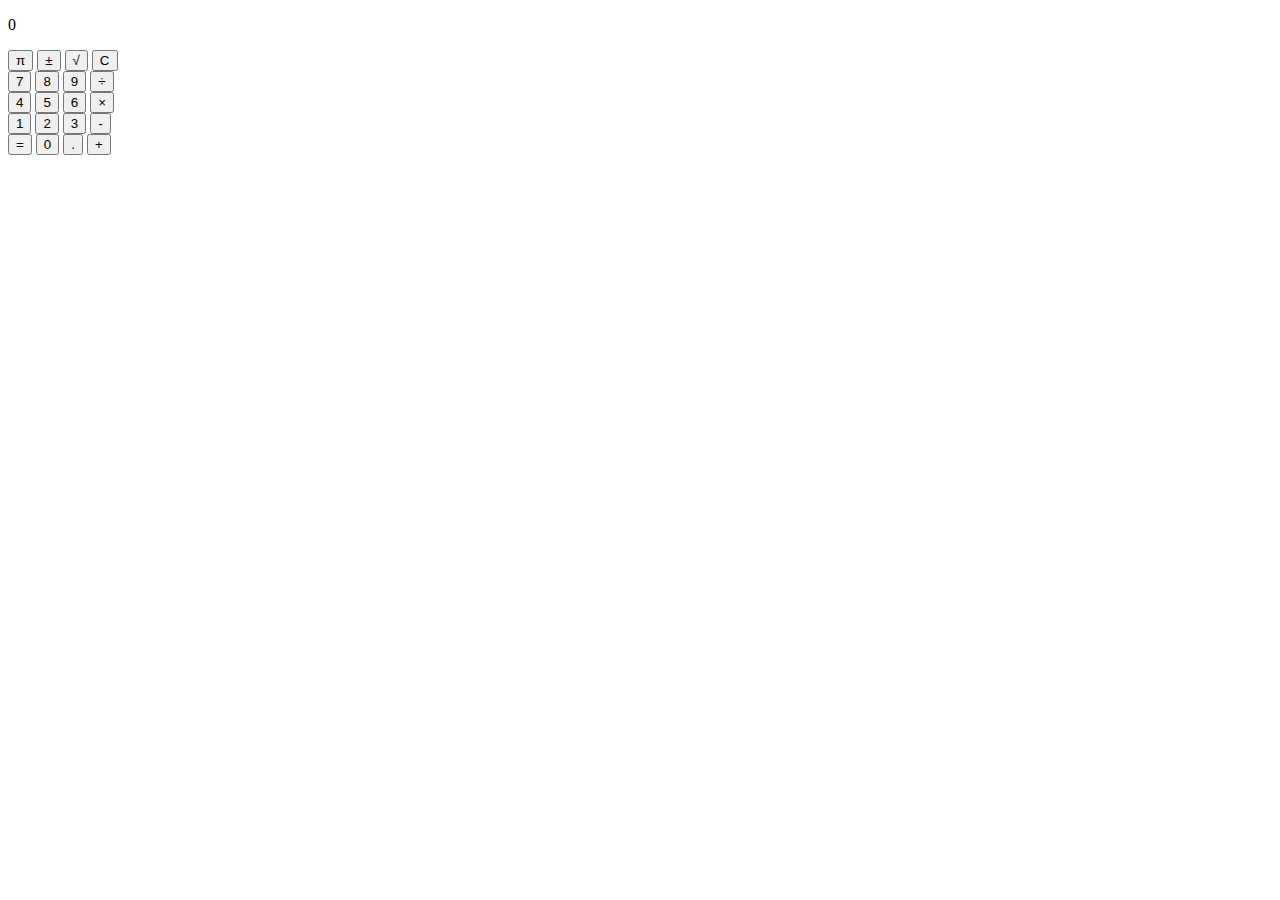
==== calculadora_js/calculadora.html @ 6d2dc807 "Exemplo de uma calculadora em JavaScript." ====
<!DOCTYPE html>
<html lang="en" dir="ltr">
    <head>
        <meta charset="utf-8">
        <title>Calculadora JS</title>
    </head>
    <body>
        <p id="display">0</p>
        <button type="button" id="pi" onclick="clicked(this)">&pi;</button>
        <button type="button" id="sign" onclick="clicked(this)">&plusmn;</button>
        <button type="button" id="sqrt" onclick="clicked(this)">&radic;</button>
        <button type="button" id="C" onclick="clicked(this)">C</button><br/>
        <button type="button" id="7" onclick="clicked(this)">7</button>
        <button type="button" id="8" onclick="clicked(this)">8</button>
        <button type="button" id="9" onclick="clicked(this)">9</button>
        <button type="button" id="/" onclick="clicked(this)">&divide;</button><br/>
        <button type="button" id="4" onclick="clicked(this)">4</button>
        <button type="button" id="5" onclick="clicked(this)">5</button>
        <button type="button" id="6" onclick="clicked(this)">6</button>
        <button type="button" id="*" onclick="clicked(this)">&times;</button><br/>
        <button type="button" id="1" onclick="clicked(this)">1</button>
        <button type="button" id="2" onclick="clicked(this)">2</button>
        <button type="button" id="3" onclick="clicked(this)">3</button>
        <button type="button" id="-" onclick="clicked(this)">-</button><br/>
        <button type="button" id="=" onclick="clicked(this)">=</button>
        <button type="button" id="0" onclick="clicked(this)">0</button>
        <button type="button" id="." onclick="clicked(this)">.</button>
        <button type="button" id="+" onclick="clicked(this)">+</button>
    </body>

    <script>
        let digits = ["0","1","2","3","4","5","6","7","8","9"]
        let constants = { "pi": Math.PI }
        let unary_operations = {
            "sqrt": Math.sqrt,
            "sign": function(a){return -1*a}
        }
        let binary_operations = {
            "+": function(a,b){return a+b},
            "-": function(a,b){return a+b},
            "*": function(a,b){return a+b},
            "/": function(a,b){return a+b}
        }
        let pending_operation = null

        var editing = false
        let hasdot = false
        let display = document.getElementById("display")

        function clicked(button) {
            let option = button.id
            let value = parseFloat(display.textContent)
            if (digits.includes(option)) {
                value = processDigit(option)
            } else if (option in constants) {
                value = constants[option]
            } else if (option in unary_operations) {
                value = unary_operations[option](value)
                editing = false
            } else if (option == "C") {
                accumulator = 0;
                pending_operation = null
                value = 0;
                editing = false
            } else if (option in binary_operations){
                let op = binary_operations[option]
                value = processBinaryOperation(op, value)
                editing = false
            } else if (option == "=") {
                value = execute_pending_operation(value)
                editing = false
            }

            if (option == ".") {
                processDot()
            } else {
                display.textContent = value
            }
        }

        function processDigit(digit) {
            var number = display.textContent
            if (!editing) {
                number = "" + digit
            } else {
                number += digit
            }
            editing = true
            return number
        }

        function processDot() {
            if (!editing) {
                display.textContent = "0."
            } else {
                if (hasdot) return
                display.textContent += "."
            }
            editing = true
            hasdot = true
        }

        function execute_pending_operation(value) {
            var n = value
            if (pending_operation) {
                n = pending_operation.fn(pending_operation.value, n)
            }
            pending_operation = null
            return n
        }

        function processBinaryOperation(operation, value) {
            let n = execute_pending_operation(value)
            pending_operation = { fn: operation, value: n }
            return n
        }
    </script>
</html>
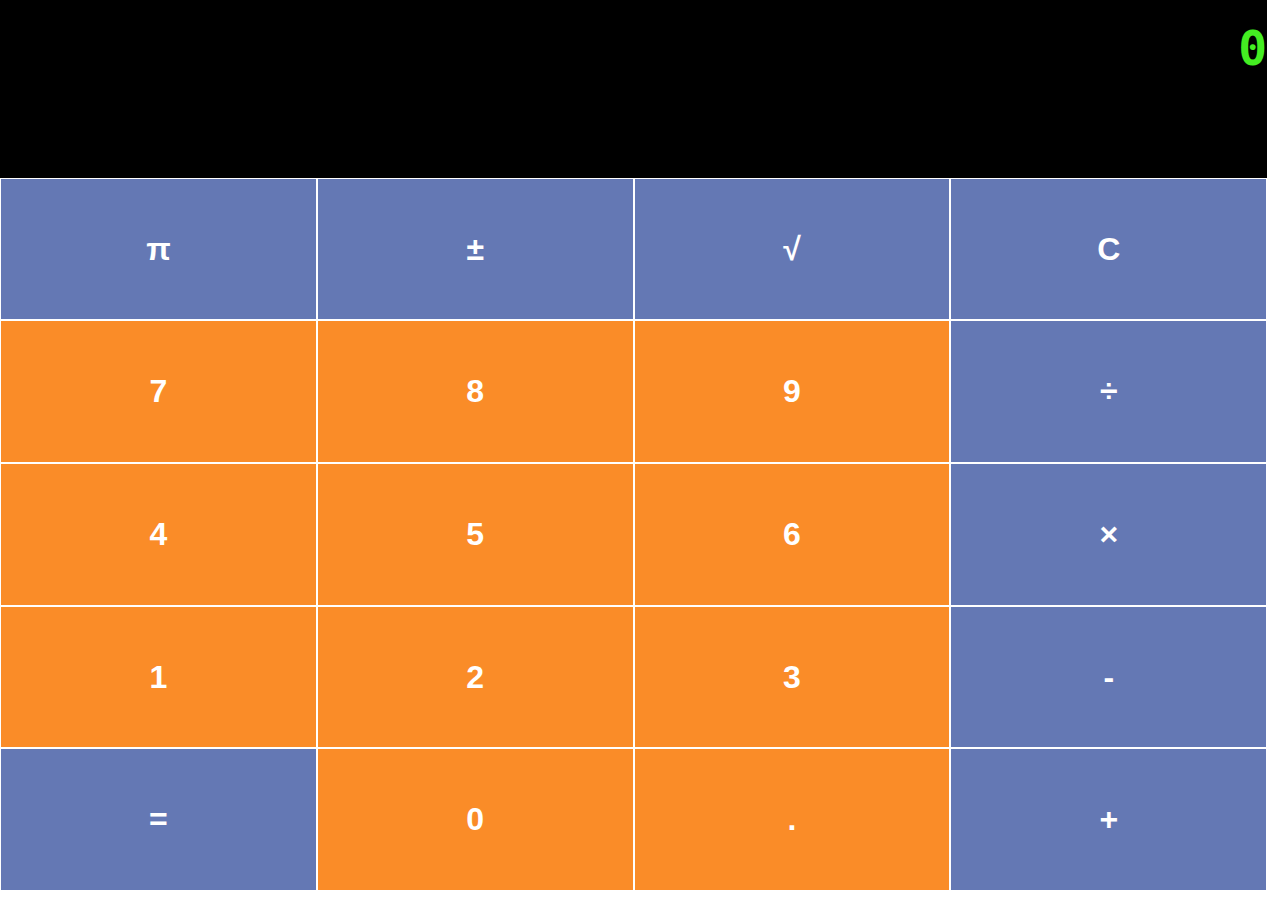
==== commit 4a041ece: "Calculadora com CSS." ====
--- a/calculadora_js/calculadora.html
+++ b/calculadora_js/calculadora.html
@@ -3,29 +3,44 @@
     <head>
         <meta charset="utf-8">
         <title>Calculadora JS</title>
+        <link rel="stylesheet" href="style.css">
     </head>
     <body>
-        <p id="display">0</p>
-        <button type="button" id="pi" onclick="clicked(this)">&pi;</button>
-        <button type="button" id="sign" onclick="clicked(this)">&plusmn;</button>
-        <button type="button" id="sqrt" onclick="clicked(this)">&radic;</button>
-        <button type="button" id="C" onclick="clicked(this)">C</button><br/>
-        <button type="button" id="7" onclick="clicked(this)">7</button>
-        <button type="button" id="8" onclick="clicked(this)">8</button>
-        <button type="button" id="9" onclick="clicked(this)">9</button>
-        <button type="button" id="/" onclick="clicked(this)">&divide;</button><br/>
-        <button type="button" id="4" onclick="clicked(this)">4</button>
-        <button type="button" id="5" onclick="clicked(this)">5</button>
-        <button type="button" id="6" onclick="clicked(this)">6</button>
-        <button type="button" id="*" onclick="clicked(this)">&times;</button><br/>
-        <button type="button" id="1" onclick="clicked(this)">1</button>
-        <button type="button" id="2" onclick="clicked(this)">2</button>
-        <button type="button" id="3" onclick="clicked(this)">3</button>
-        <button type="button" id="-" onclick="clicked(this)">-</button><br/>
-        <button type="button" id="=" onclick="clicked(this)">=</button>
-        <button type="button" id="0" onclick="clicked(this)">0</button>
-        <button type="button" id="." onclick="clicked(this)">.</button>
-        <button type="button" id="+" onclick="clicked(this)">+</button>
+        <div class="button-outer">
+            <div class="button-line">
+                <div id="display">0</div>
+            </div>
+            <div class="button-line">
+                <button type="button" class="operation" id="pi" onclick="clicked(this)">&pi;</button>
+                <button type="button" class="operation" id="sign" onclick="clicked(this)">&plusmn;</button>
+                <button type="button" class="operation" id="sqrt" onclick="clicked(this)">&radic;</button>
+                <button type="button" class="operation" id="C" onclick="clicked(this)">C</button>
+            </div>
+            <div class="button-line">
+                <button type="button" class="digit" id="7" onclick="clicked(this)">7</button>
+                <button type="button" class="digit" id="8" onclick="clicked(this)">8</button>
+                <button type="button" class="digit" id="9" onclick="clicked(this)">9</button>
+                <button type="button" class="operation" id="/" onclick="clicked(this)">&divide;</button>
+            </div>
+            <div class="button-line">
+                <button type="button" class="digit" id="4" onclick="clicked(this)">4</button>
+                <button type="button" class="digit" id="5" onclick="clicked(this)">5</button>
+                <button type="button" class="digit" id="6" onclick="clicked(this)">6</button>
+                <button type="button" class="operation" id="*" onclick="clicked(this)">&times;</button>
+            </div>
+            <div class="button-line">
+                <button type="button" class="digit" id="1" onclick="clicked(this)">1</button>
+                <button type="button" class="digit" id="2" onclick="clicked(this)">2</button>
+                <button type="button" class="digit" id="3" onclick="clicked(this)">3</button>
+                <button type="button" class="operation" id="-" onclick="clicked(this)">-</button>
+            </div>
+            <div class="button-line">
+                <button type="button" class="operation" id="=" onclick="clicked(this)">=</button>
+                <button type="button" class="digit" id="0" onclick="clicked(this)">0</button>
+                <button type="button" class="digit" id="." onclick="clicked(this)">.</button>
+                <button type="button" class="operation" id="+" onclick="clicked(this)">+</button>
+            </div>
+        </div>
     </body>
 
     <script>
--- a/calculadora_js/style.css
+++ b/calculadora_js/style.css
@@ -0,0 +1,68 @@
+body {
+    margin: 0;
+    padding: 0;
+}
+
+.button-line {
+    display: flex;
+    flex-flow: row nowrap;
+    flex-grow: 1;
+    width: 99vw;
+    margin: 0;
+    justify-content: space-evenly;
+}
+
+.button-outer {
+    display: flex;
+    flex-flow: column nowrap;
+    flex-grow: 1;
+    height: 99vh;
+    margin: 0;
+}
+
+button {
+    width: 100%;
+    margin: 1px 1px;
+}
+
+.operation {
+    background-color: rgb(100, 120, 180);
+    border: none;
+    color: #fff;
+    font-family: sans-serif;
+    font-size: xx-large;
+    font-weight: bold;
+}
+
+.digit {
+    background-color: rgb(250, 140, 40);
+    border: none;
+    color: #fff;
+    font-family: sans-serif;
+    font-size: xx-large;
+    font-weight: bold;
+}
+
+#display {
+    padding-top: 20px;
+    /* size */
+    margin: 0;
+    width: 100%;
+    min-width: 0;
+    /* font */
+    font-family: monospace;
+    font-size: 36pt;
+    font-weight: bold;
+    text-align: right;
+    /* Color */
+    color: #4e2;
+    background-color: #000;
+    /* alignment */
+    text-align:right;
+    /* Show ellipsis. */
+    white-space: nowrap;
+    overflow: hidden;
+    white-space: nowrap;
+    overflow: hidden;
+    text-overflow: ellipsis;
+}
